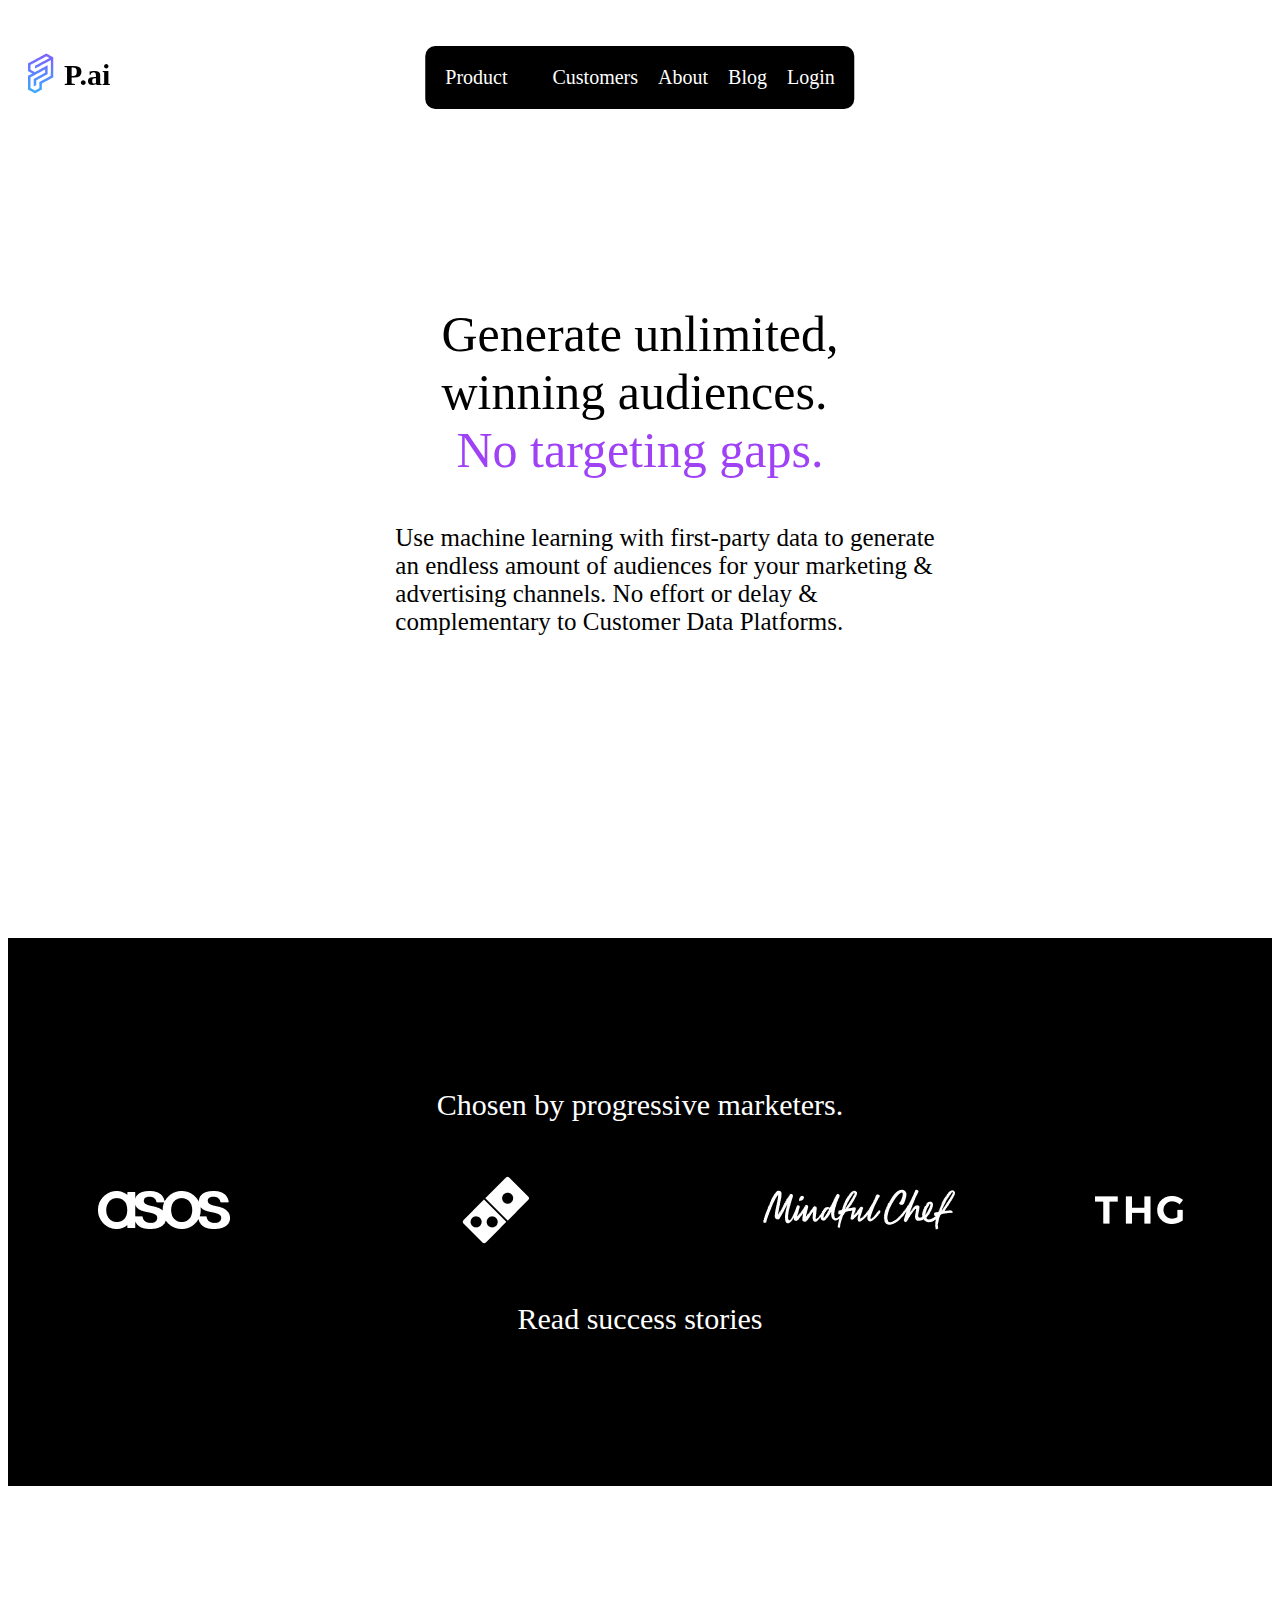
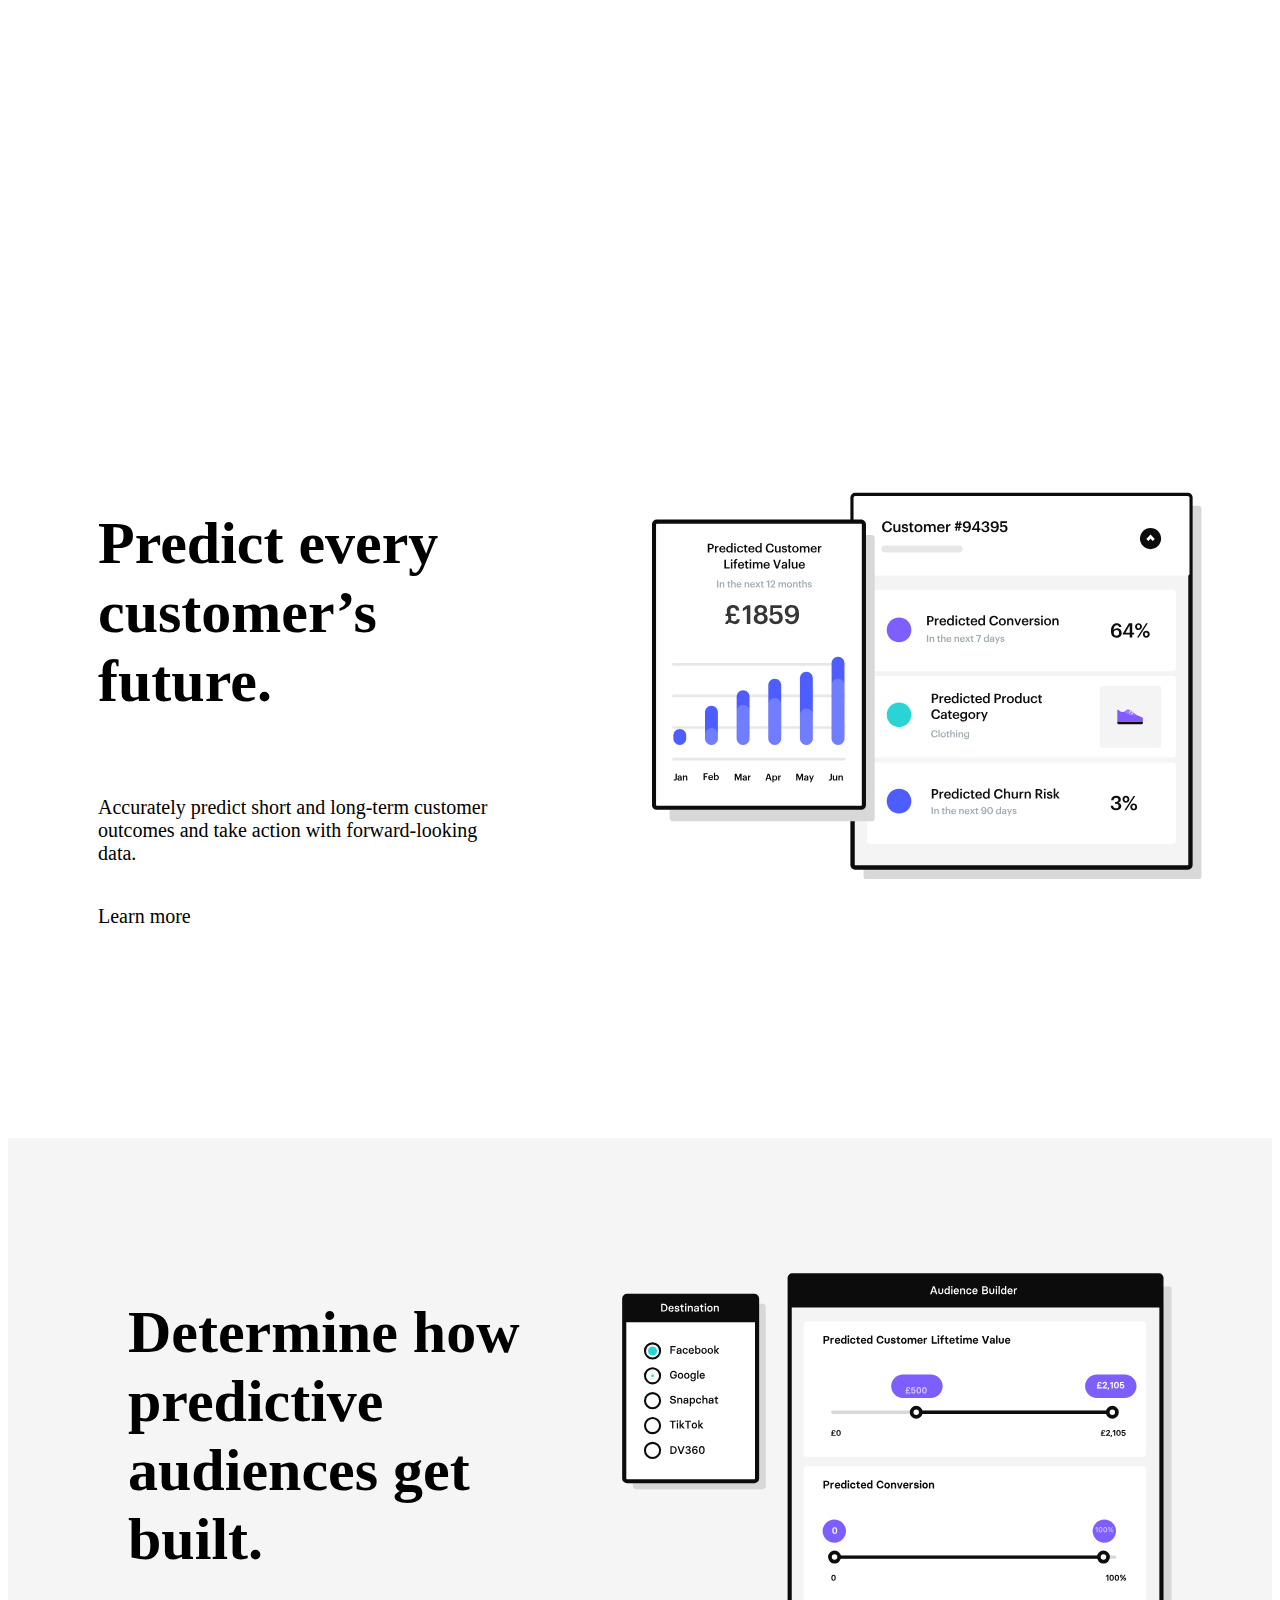
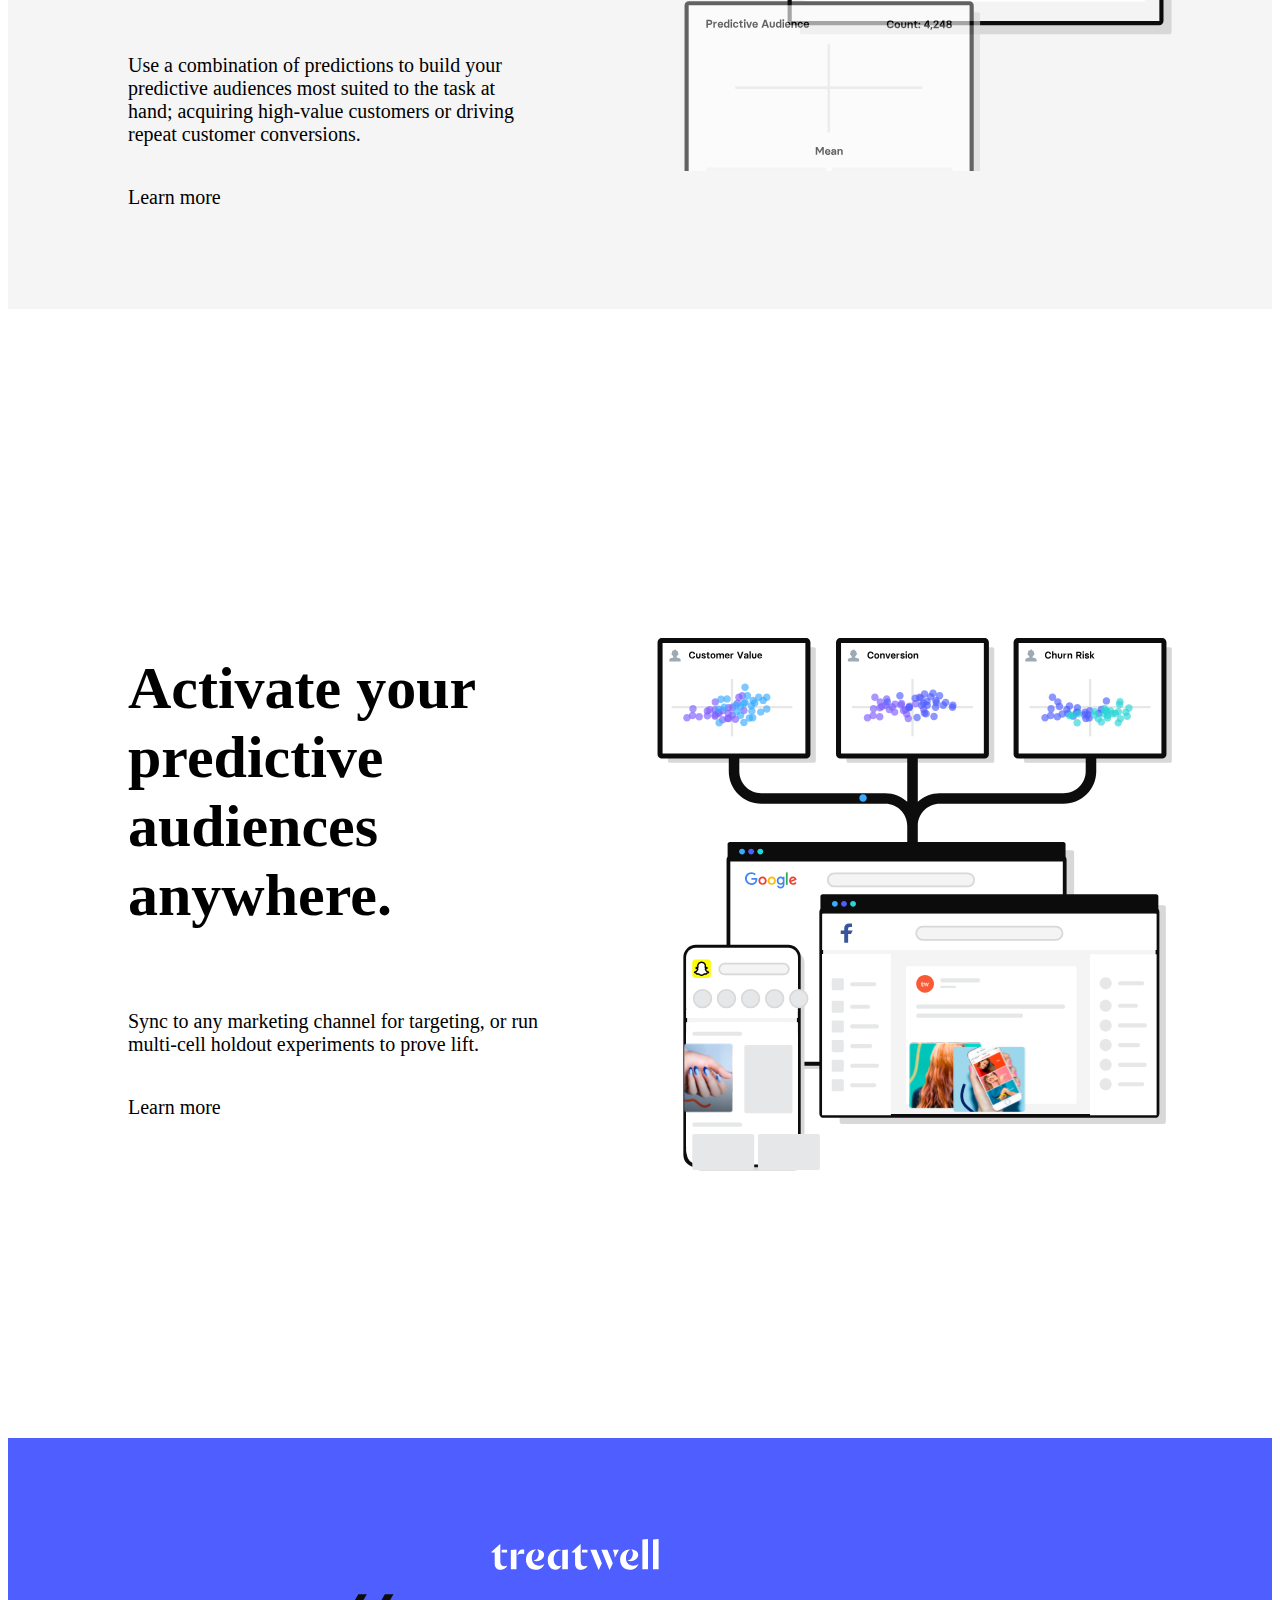
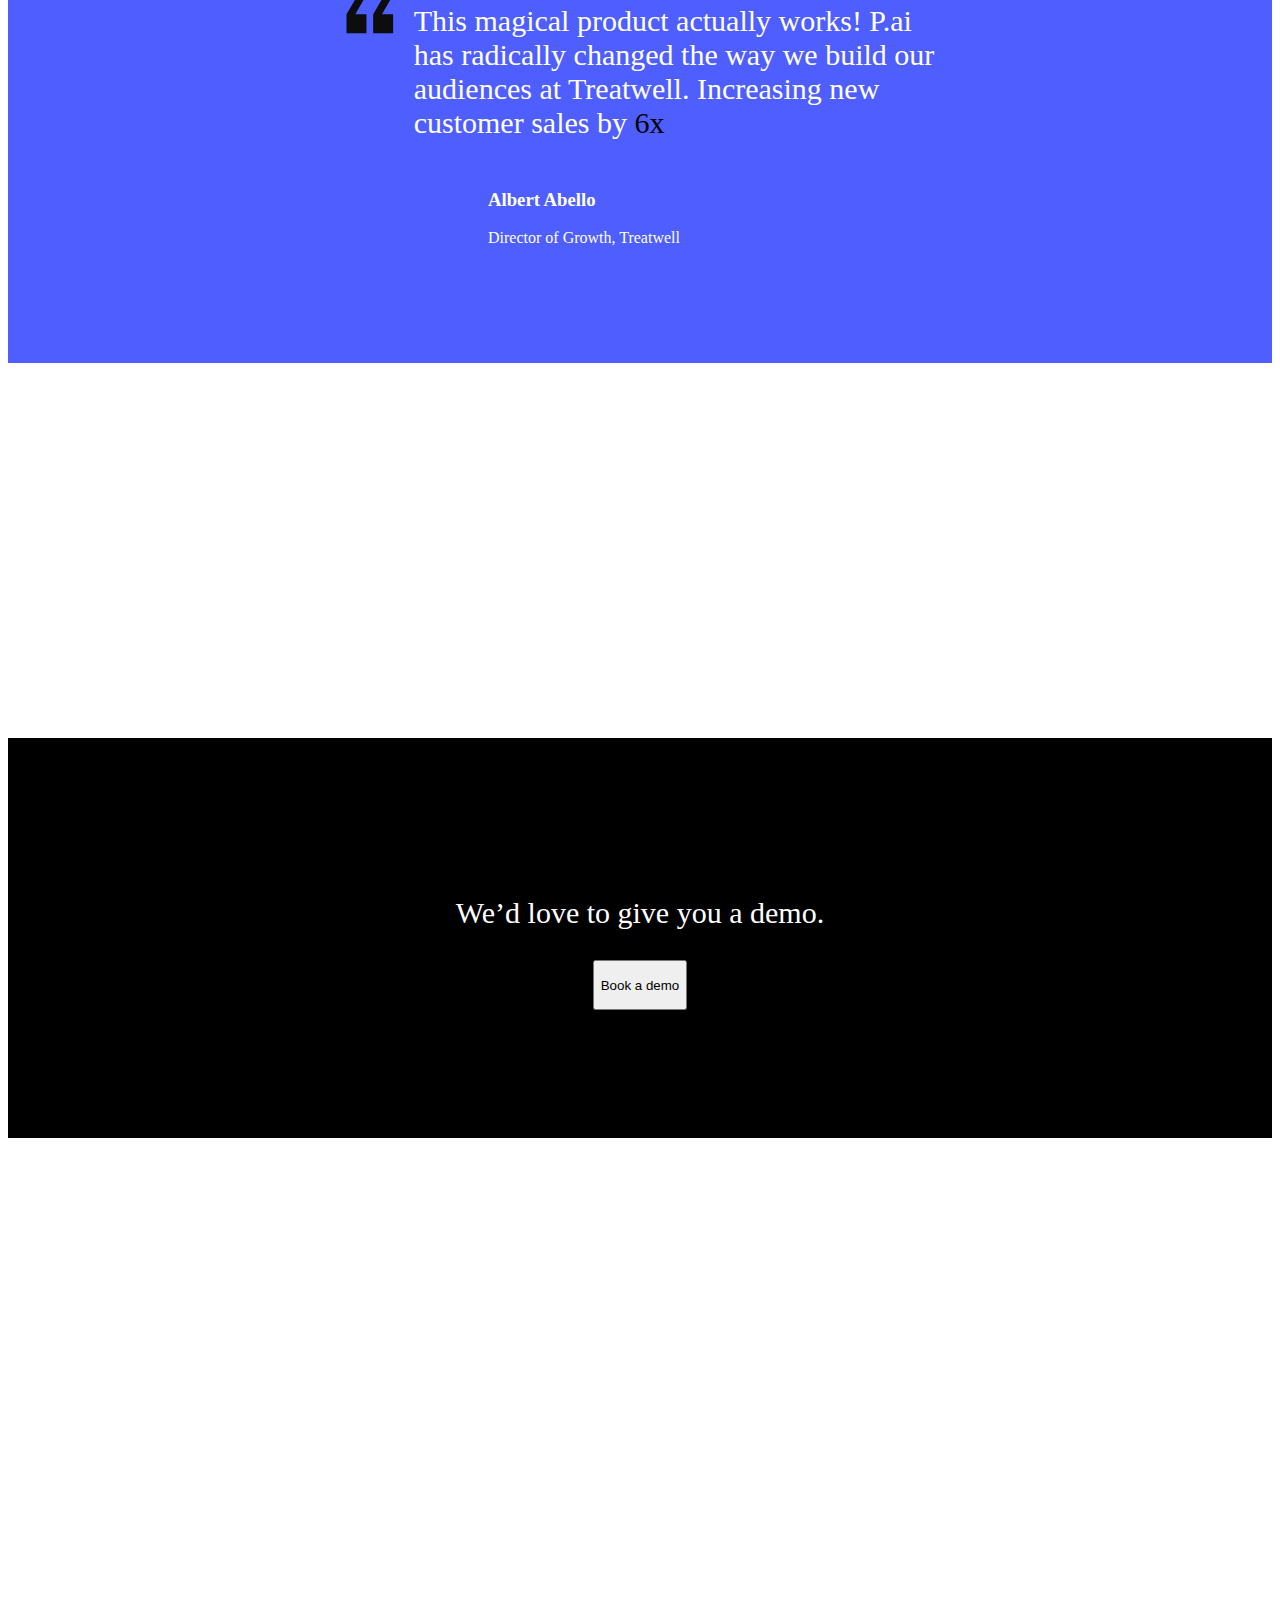
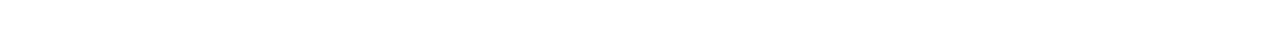
==== index2.html @ 30657d82 "gg" ====
<!DOCTYPE html>
<html lang="en">

<head>
    <meta charset="UTF-8">
    <meta name="viewport" content="width=device-width, initial-scale=1.0">
    <link rel="stylesheet" href="sty.css">
    <title>projectX</title>
    <style>
        .block1,
        .block3 {
            display: flex;
            justify-content: center;
            align-items: center;
        }

        header {
            position: fixed;
        }
    </style>
</head>

<body>
    <header>
        <nav>
            <div class="name">
                <div>
                    <img src="./Vector.png" alt="Pname">
                </div>
                <p class="Pname">P.ai</p>
            </div>
            <div class="navbar">
                <div class="product"><a href="#">Product</a></div>
                <div class="customers"><a href="#">Customers</a></div>
                <div class="about"><a href="#">About</a></div>
                <div class="blog"><a href="#">Blog</a></div>
                <div class="login"><a href="#">Login</a>
                </div>
            </div>
        </nav>
    </header>
    <main>
        <section class="block1">
            <div class="container">

                <div class="textfirst">
                    <p>Generate unlimited, <br> winning audiences.</p>
                </div>
                <div class="textsecond">
                    <p>No targeting gaps.</p>
                </div>
                <div class="textthird">
                    <p>Use machine learning with first-party data to generate <br> an endless amount of audiences for
                        your
                        marketing
                        & <br> advertising channels. No effort or delay & <br> complementary to Customer Data Platforms.
                    </p>
                </div>
            </div>
        </section>

        <section class="block2">
            <div class="containersc">
                <p>Chosen by progressive marketers.</p>
                <div class="pictures">
                    <a href=""><img src="asos.png" alt="asos"></a>
                    <a href="">

                        <img src="./boxik.png" alt="boxiki">
                    </a>
                    <a href="">

                        <img src="./namer.png" alt="namer">
                    </a>
                    <a href="">

                        <img src="./thug.png" alt="thug">
                    </a>
                </div>
                <p class="p2">Read success stories</p>
            </div>
        </section>

        <section class="block3">
            <div class="containerthird">
                <div class="left">
                    <h1>Predict every <br> customer’s <br> future.</h1>
                    <p>Accurately predict short and long-term customer <br> outcomes and take action with
                        forward-looking <br>data.</p>
                    <a href="">Learn more</a>
                </div>
                <div class="right">
                    <div class="piccturs">


                        <img class="leftpic" src="./sec3.svg" alt="">

                    </div>
                </div>
            </div>
        </section>

        <section class="block4">
            <div class="containerfour">
                <div class="left">
                    <h1>Determine how <br>predictive <br> audiences get <br> built.</h1>
                    <p>Use a combination of predictions to build your <br> predictive audiences most suited to the task
                        at <br> hand; acquiring high-value customers or driving <br> repeat customer conversions.</p>
                    <a href="">Learn more</a>
                </div>
                <div class="right">
                    <div class="picccters">
                        <img src="./sec4.svg" alt="">

                    </div>
                </div>
            </div>
        </section>
        <section class="block5">
            <div class="containerfifth">
                <div class="left">
                    <h1>Activate your <br>predictive <br>
                        audiences <br> anywhere.</h1>
                    <p>Sync to any marketing channel for targeting, or run <br>multi-cell holdout experiments to prove
                        lift.</p>
                    <a href="">Learn more</a>
                </div>
                <div class="right">
                    <img src="./sec5.svg" alt="">

                </div>
            </div>
            </div>
        </section>
        <section class="block6">
            <div class="containersixth">
                <img class="picsic" src="./sec6.svg" alt="">
                <div class="mid">
                    <img class="frame" src="./sec6.1.svg" alt="">
                    <p>This magical product actually works! P.ai <br> 
                        has radically changed the way we build our <br> audiences at Treatwell. Increasing new <br> customer sales by <span> 6x  </span></p>
                </div>
                <div class="down">
                       <h3>Albert Abello</h3>
                <p>Director of Growth, Treatwell</p>
                
                </div>
             
            </div>
        </section>
        <section class="block7">
            <div class="containerseventh">
                <p>We’d love to give you a demo.</p>
                <button>Book a demo</button>
            </div>
        </section>

</body>

</html>
---- sty.css ----
header{
    height: 140px;
}
section{
    height: 100vh;
}
nav{
    display: flex;
    justify-content: space-between;
    align-items: center;
}
.product{
    margin-right: 25px;
}
.name{
    display: flex;
    padding: 20px;
    gap: 10px;
    align-items: center;
  
    
}
nav p{
    font-size: 30px;
    font-weight: 700;
}
fieldset{
    display: none;
}
.login:hover fieldset{
    display: initial;
}

.navbar{
    display: flex;
    flex-direction: row;
    padding: 20px;
    justify-content: space-between;
    gap: 20px;
    margin-right: 700px;
    margin-top: 5px;
    background-color: black;
    position: fixed;
    left: 50%;
    border-radius: 10px;
    transform: translateX(-50%);
}

 a{
    color: white;
    text-decoration: none;
    font-size: 20px;
    
}
.container{
    display: flex;
    justify-content: center;
    align-items: center;
    flex-direction: column;
  
    /* width: 597px;
    height: 600px; */
}
.textfirst{
    font-size: 50px;
    font-weight: 200;
    /* width: 534px;
    height: 124px; */

}
.textsecond{
    font-size: 50px;
    color: rgb(159, 66, 245);
    font-weight: 200;
    padding-bottom: 50px;
    margin-top: -100px;
    
}
.textthird{
    font-size: 25px;
    font-weight: 300;
    margin-top: -80px;
    margin-left: 50px;
}
.containersc{
    background-color: black;
    /* height: 474px; */
    /* margin-top: 300px; */

}
.containersc p:first-child{
    color: white;
    display: flex;
    justify-content: center;
    font-size: 30px;
padding-top: 150px;

}
.pictures{
    display: flex;
    justify-content: space-around;
    /* margin-bottom: 300px; */
    padding: 20px;
    align-items: center;
}
.p2{
    font-size: 30px;
    color: white;
    display: flex;
    justify-content: center;
    font-size: 30px;
   padding-bottom: 150px;
}
.containerthird{
    display: flex;
    justify-content: space-between;
    align-items: center;
    width: 1920px;
    padding: 70px;
    
    /* height: 858px; */
}
.left h1{
   font-size: 60px;
   padding: 20px;
}
 .left p{
    font-size: 20px;
    padding: 20px 20px 20px 20px;
 }
.left a{
    padding: 20px;
    color: black;
}





.containerfour{
    display: flex;
    justify-content: space-between;
    align-items: center;
    background-color: whitesmoke;
    /* height: 858px; */
    padding: 100px;
}

.containerfifth{
    display: flex;
    justify-content: space-between;
    align-items: center;
    padding: 100px;

  
  
}
.block5 .right{
    margin-top: 100px;
}
.containersixth{
    background-color: #4E5EFF;
    padding: 100px;
    margin-top: 100px;
   
  
}
.mid{
    display: flex;
    justify-content: center;
}
.picsic{
    margin-left: 383px;
}
.frame{
    margin-right: 20px;
    margin-top: 20px;
    height: 40px;
}
.mid p{
  color: white;
  font-size: 30px;
}
span{
    color: black;
    
}
.down{
    margin-left: 380px;
    color: white;
  
}
.containerseventh{
    background-color: black;
    height: 400px;
    display: flex;
    justify-content: center;
    align-items: center;
    flex-direction: column;

}
.containerseventh p{
    color: white;
    font-size: 30px;
}
button{
    height: 50px;
}
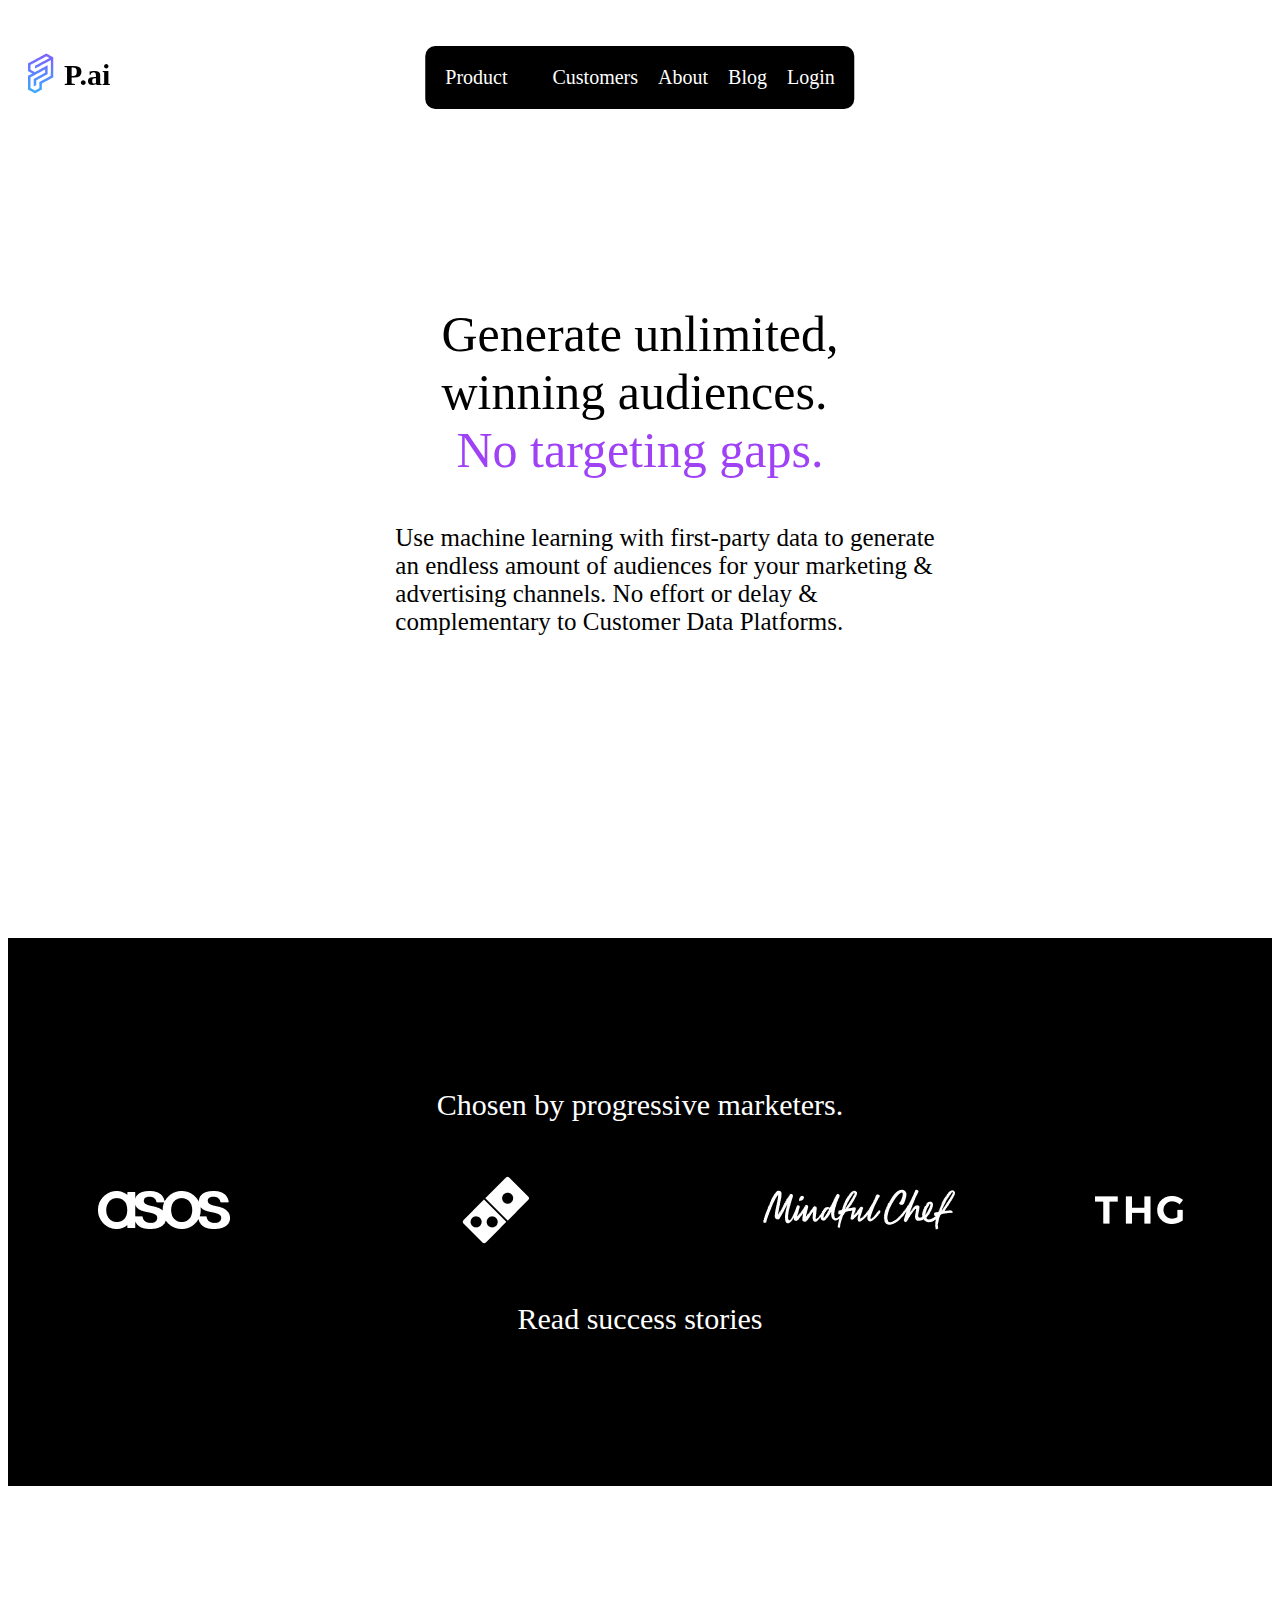
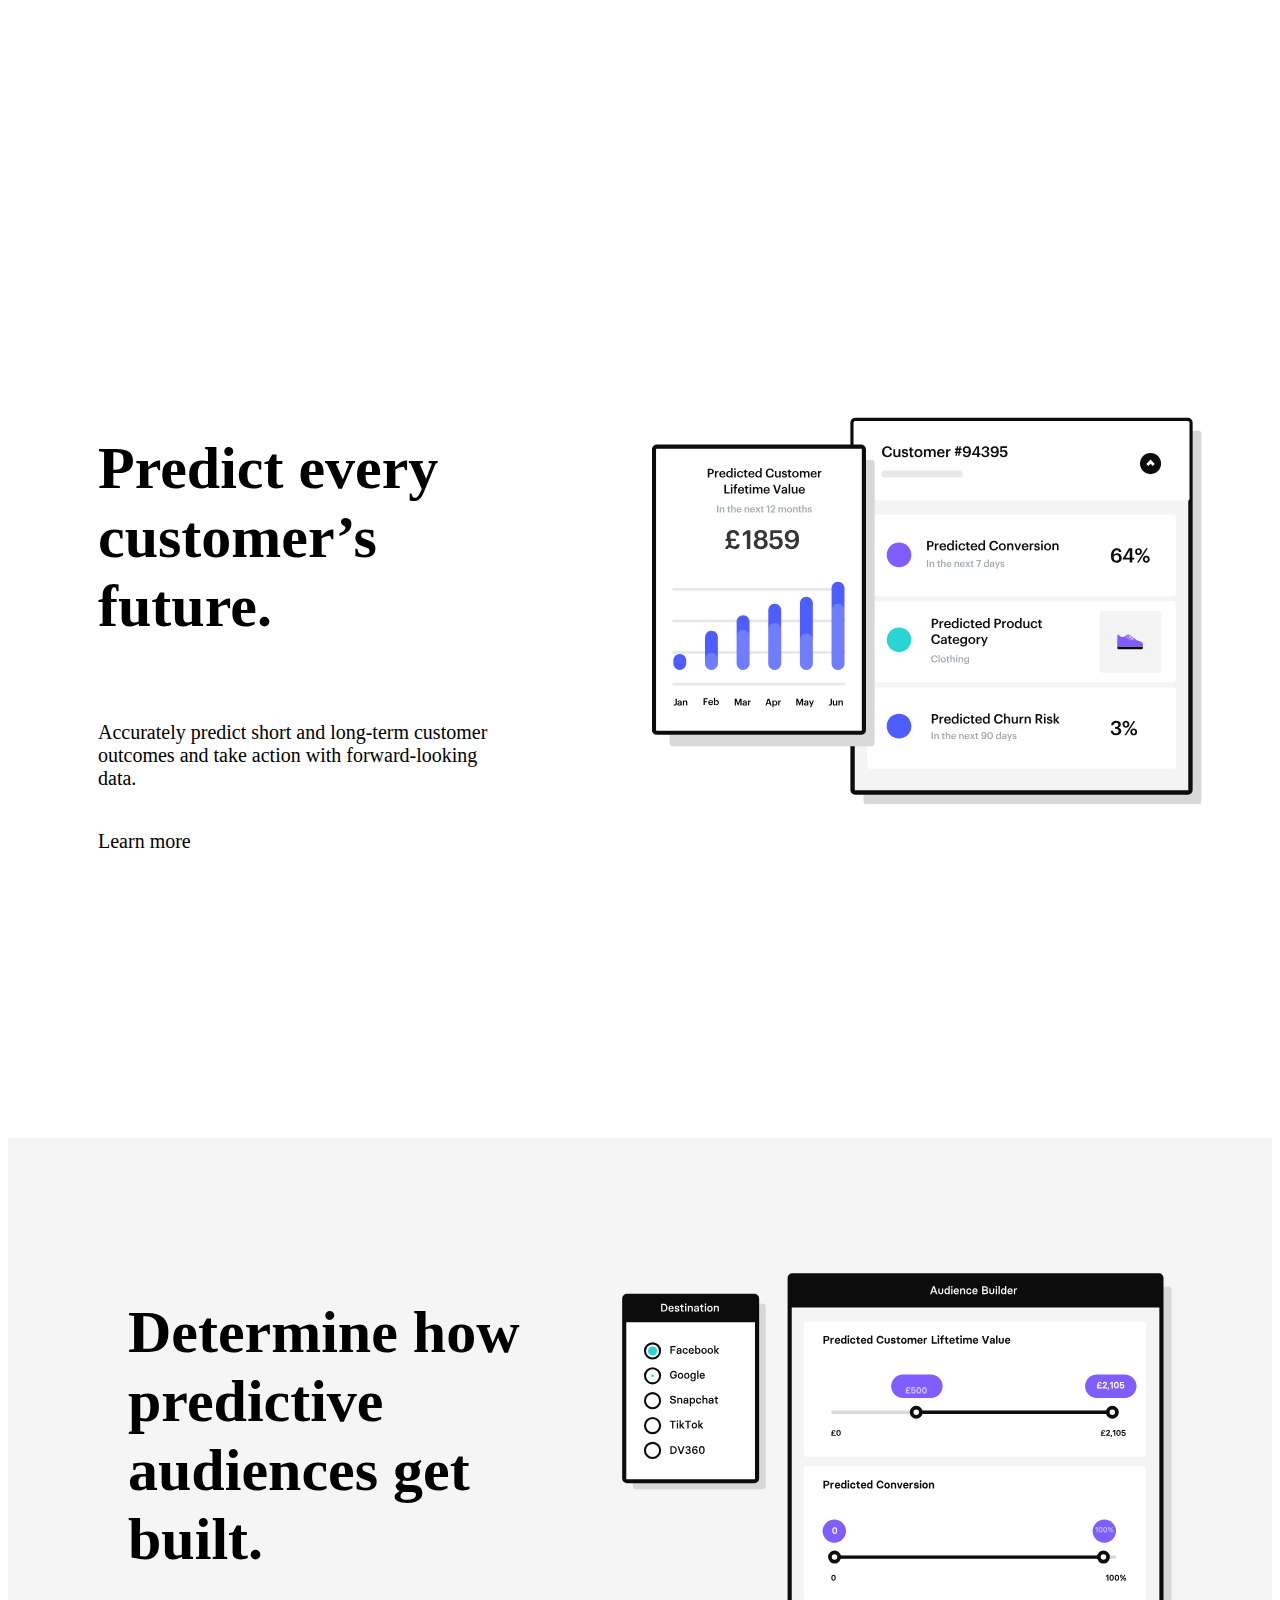
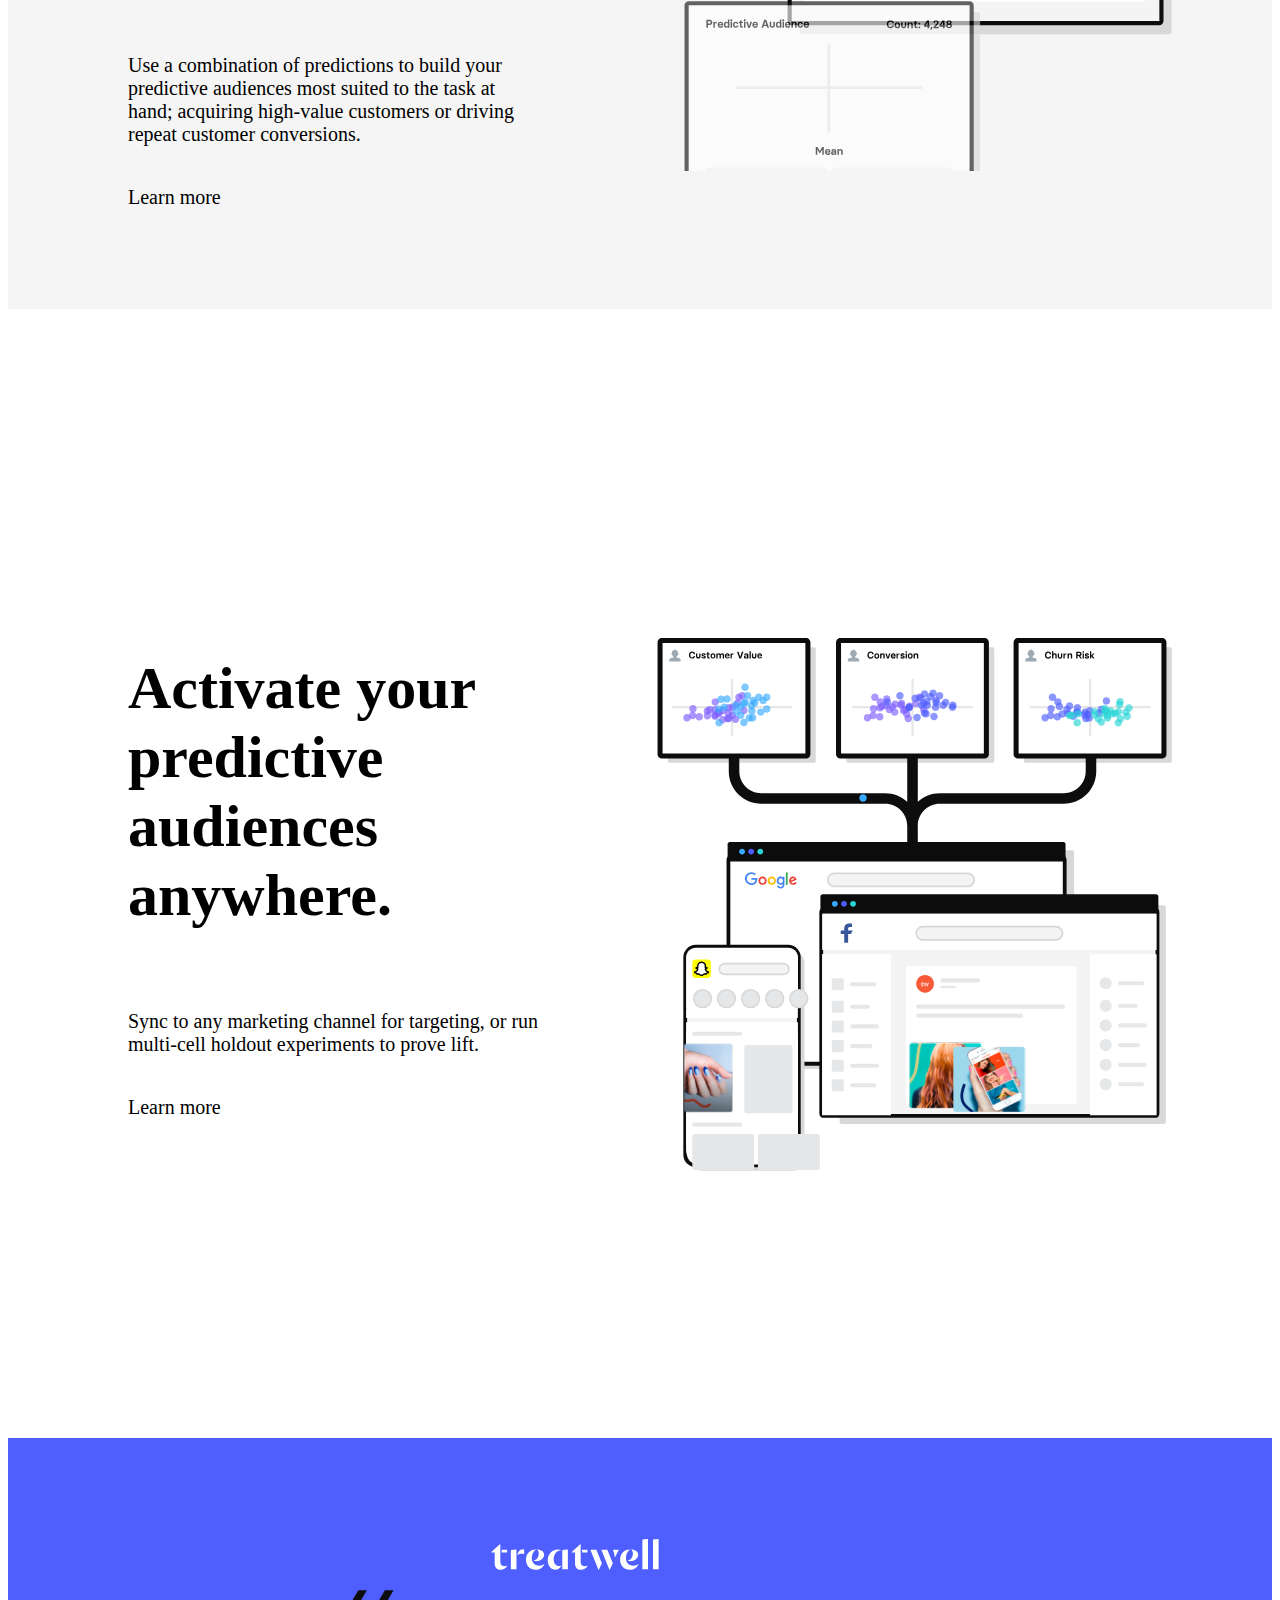
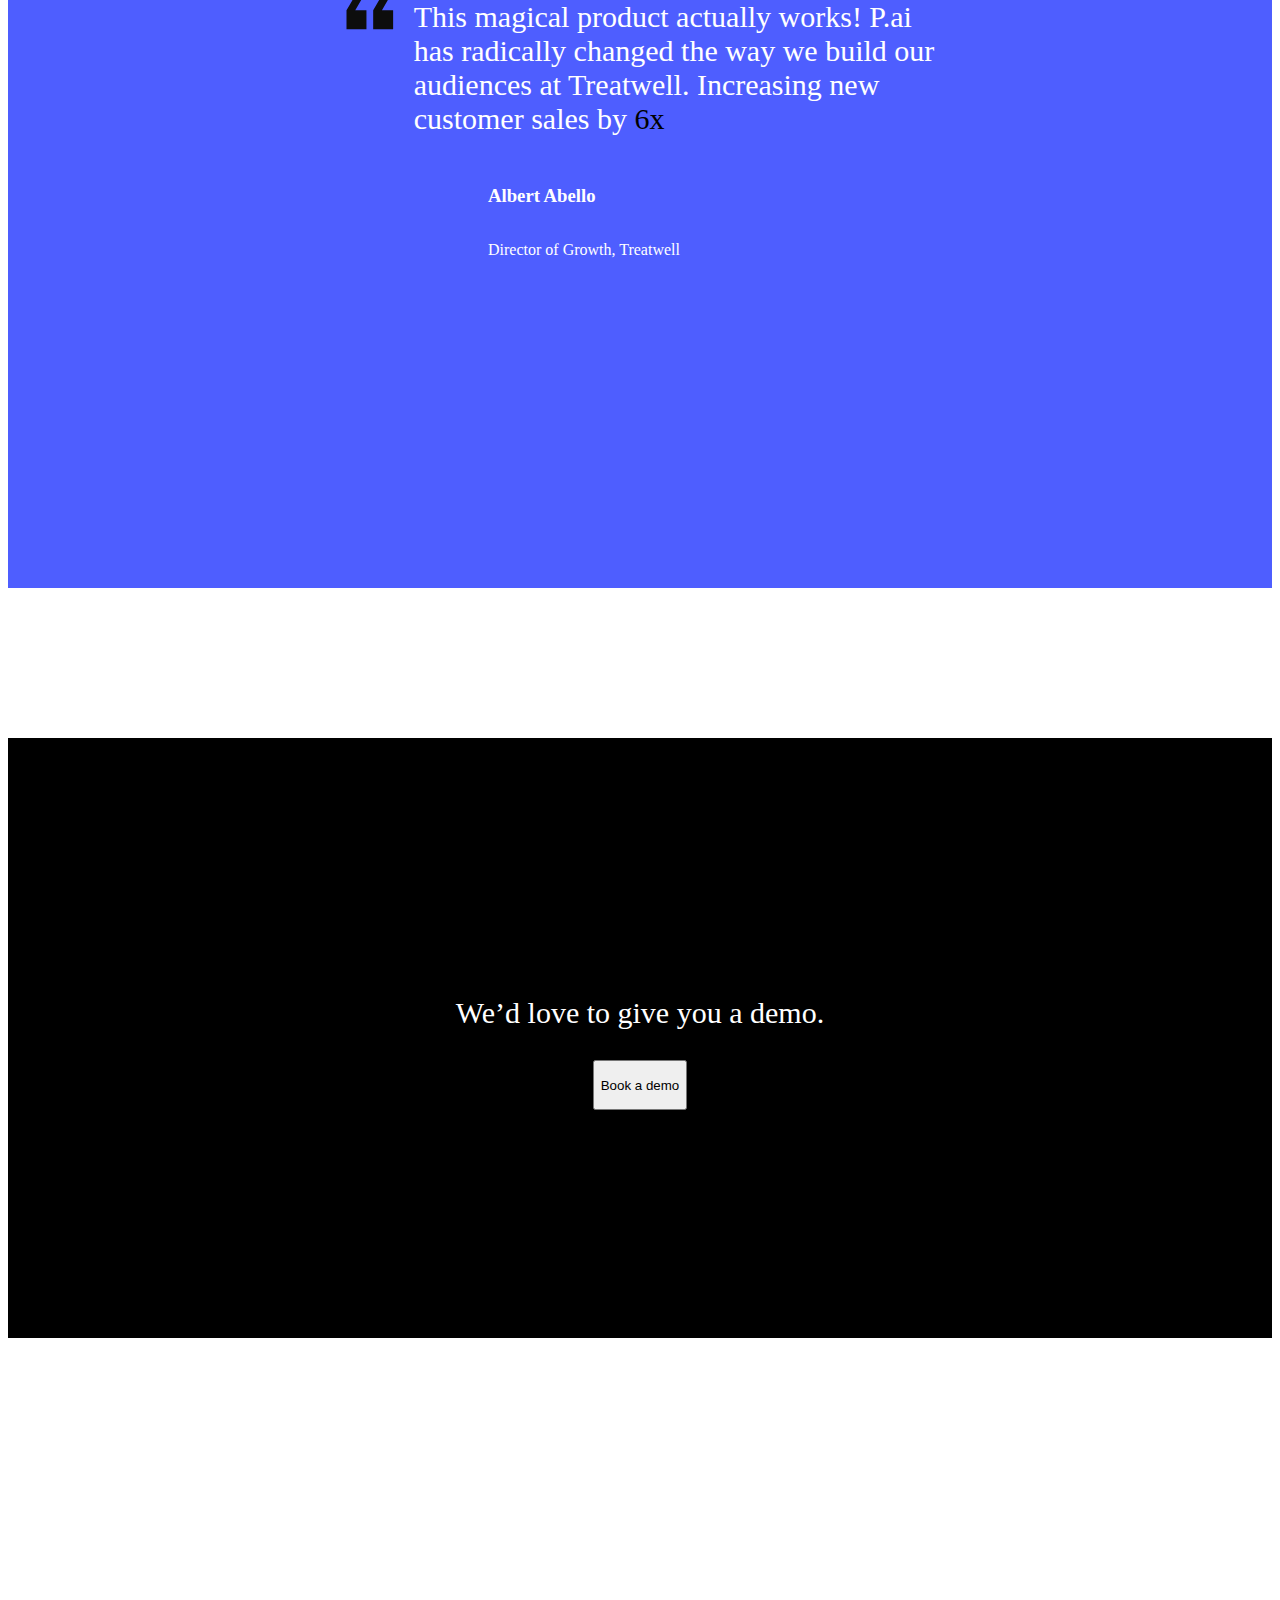
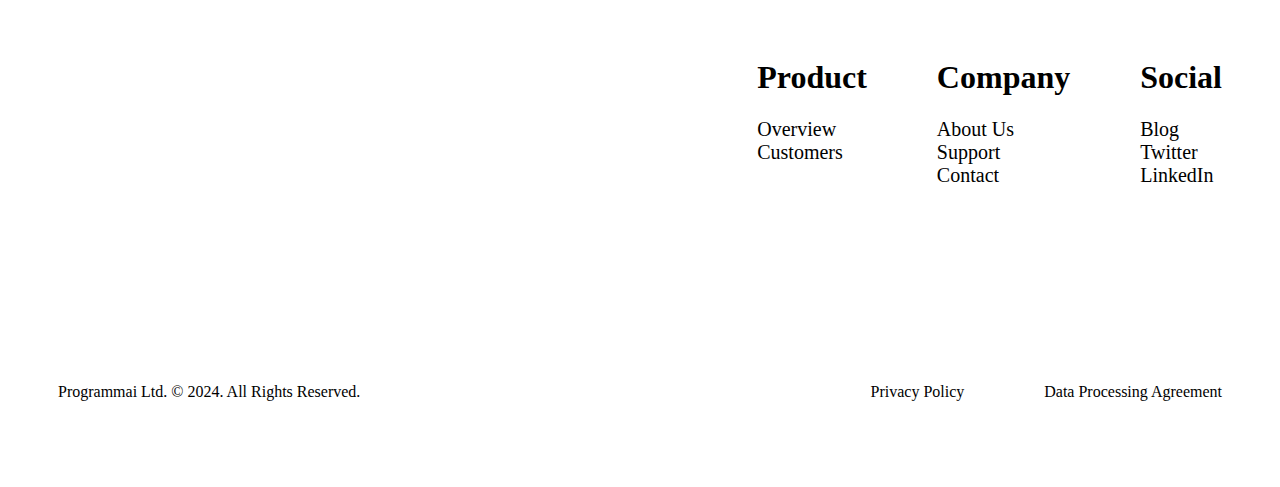
==== commit 3186b2a1: "gg" ====
--- a/index2.html
+++ b/index2.html
@@ -155,6 +155,45 @@
             </div>
         </section>
 
+        <footer>
+            <div class="footfirst">
+    
+                <div class="footimg">
+        
+                    <img src="./foot.svg" alt="">
+                </div>
+                <div class="https">
+                    <div class="1htt">
+                        <h1>Product</h1>
+                        <a href="">Overview</a>
+                        <a href="">Customers</a>
+                    </div>
+                    <div class="2htt">
+                        <h1>Company</h1>
+                        <a href="">About Us</a>
+                        <a href="">Support</a>
+                        <a href="">Contact</a>
+                    </div>
+                    <div class="3htt">
+                        <h1>Social</h1>
+                        <a href="">Blog</a>
+                        <a href="">Twitter</a>
+                        <a href="">LinkedIn</a>
+                    </div>
+                </div>
+            </div>
+            <div class="footsec">
+                <div class="footsecfirst">
+    
+                    <p>Programmai Ltd. © 2024. All Rights Reserved.</p>
+                </div>
+                <div class="footsecsec">
+                    <p>Privacy Policy</p>
+                    <p>Data Processing Agreement</p>
+                </div>
+            </div>
+        </footer>
+
 </body>
 
 </html>--- a/sty.css
+++ b/sty.css
@@ -117,6 +117,7 @@
     align-items: center;
     width: 1920px;
     padding: 70px;
+    margin-bottom: 150px;
     
     /* height: 858px; */
 }
@@ -162,15 +163,21 @@
     background-color: #4E5EFF;
     padding: 100px;
     margin-top: 100px;
+    height: 550px;
+    /* position: fixed; */
+  
    
   
 }
+
 .mid{
     display: flex;
     justify-content: center;
 }
 .picsic{
     margin-left: 383px;
+    display: flex;
+    justify-content: center;
 }
 .frame{
     margin-right: 20px;
@@ -188,11 +195,13 @@
 .down{
     margin-left: 380px;
     color: white;
-  
+    display: flex;
+    flex-direction: column;
+    justify-content: center;
 }
 .containerseventh{
     background-color: black;
-    height: 400px;
+    height: 600px;
     display: flex;
     justify-content: center;
     align-items: center;
@@ -207,3 +216,32 @@
     height: 50px;
 }
 
+.https{
+    display: flex;
+    gap: 70px;
+}
+.footfirst{
+    display: flex;
+    justify-content: space-between;
+    flex-direction: row;
+    padding: 0 50px;
+    align-items: center;
+}
+
+.https a{
+    color: black;
+    display: flex;
+   
+}
+.footsec{
+    display: flex;
+    justify-content: space-between;
+    margin-top: 180px;
+    padding: 0 50px;
+    margin-bottom: 70px;
+}
+.footsecsec{
+    display: flex;
+    gap: 80px;
+
+}
